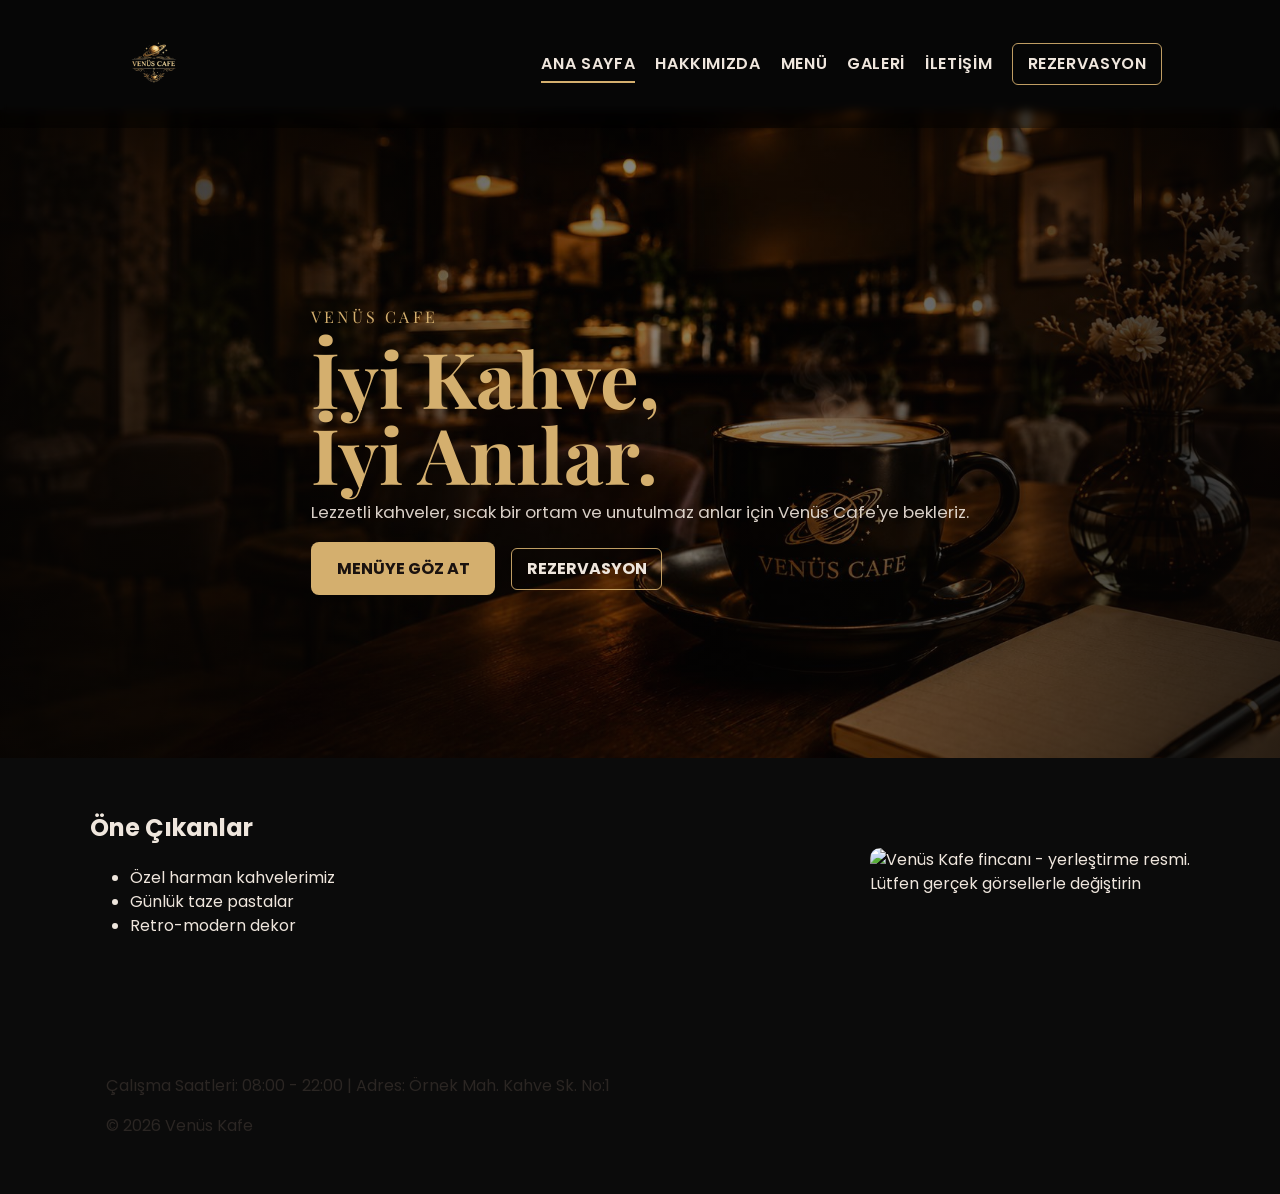
==== index.html @ 49abc26f "first commit" ====
<!doctype html>
<html lang="tr">
<head>
  <meta charset="utf-8">
  <meta name="viewport" content="width=device-width, initial-scale=1">
  <title>Venüs Kafe - Anasayfa</title>
  <!-- Google Fonts -->
  <link href="https://fonts.googleapis.com/css2?family=Playfair+Display:wght@400;700&family=Poppins:wght@300;400;600&display=swap" rel="stylesheet">
  <link rel="stylesheet" href="css/style.css">
</head>
<body>
  <header class="site-header">
    <!-- REQ: Header with logo and navigation (Template requirement) -->
    <div class="container header-inner">
      <a class="logo" href="index.html">
        <img src="logo.png" alt="Venüs Cafe Logo">
      </a>
      <nav class="main-nav">
        <a href="index.html" class="active">ANA SAYFA</a>
        <a href="about.html">HAKKIMIZDA</a>
        <a href="menu.html">MENÜ</a>
        <a href="media.html">GALERİ</a>
        <a href="contact.html">İLETİŞİM</a>
        <a href="contact.html" class="btn btn-outline">REZERVASYON</a>
      </nav>
    </div>
  </header>

  <main>
    <section class="hero">
      <div class="hero-overlay"></div>
      <div class="container hero-inner">
        <div class="hero-content">
          <div class="eyebrow">VENÜS CAFE</div>
          <h1 class="hero-title" style="font-family: 'Playfair Display', serif; color: #D4AF6E;">İyi Kahve,<br>İyi Anılar.</h1>
          <p class="lead">Lezzetli kahveler, sıcak bir ortam ve unutulmaz anlar için Venüs Cafe'ye bekleriz.</p>
          <div class="hero-ctas">
            <a href="menu.html" class="btn">MENÜYE GÖZ AT</a>
            <a href="contact.html" class="btn btn-outline">REZERVASYON</a>
          </div>
        </div>
      </div>
    </section>

    <section class="features container">
      <!-- REQ: Content showcasing highlights -->
      <article>
        <h2>Öne Çıkanlar</h2>
        <ul>
          <li>Özel harman kahvelerimiz</li>
          <li>Günlük taze pastalar</li>
          <li>Retro-modern dekor</li>
        </ul>
      </article>
      <aside>
        <img src="assets/coffee-cup.jpg" alt="Venüs Kafe fincanı - yerleştirme resmi. Lütfen gerçek görsellerle değiştirin">
      </aside>
    </section>
  </main>

  <footer class="site-footer">
    <!-- REQ: Footer with hours, address and copyright (Template requirement) -->
    <div class="container">
      <p>Çalışma Saatleri: 08:00 - 22:00 | Adres: Örnek Mah. Kahve Sk. No:1</p>
      <p>&copy; 2026 Venüs Kafe</p>
    </div>
  </footer>
</body>
</html>
---- css/style.css ----
/* External CSS: site-wide styles, colors, fonts, layout (External CSS requirement) */
.root-fixed{}
:root{
  --bg:#0b0b0b; /* deep dark */
  --muted:#2b2623; /* dark brown */
  --accent:#D4AF6E; /* warm gold */
  --text:#efe6dd; /* light cream */
  --card:#1a1513;
  --header-offset:110px; /* space to offset fixed header */
}
*{box-sizing:border-box}
.site-header{background:rgba(0,0,0,0.4);backdrop-filter:blur(4px);padding:1rem 0;position:fixed;left:0;right:0;top:0;z-index:30}
.header-inner{display:flex;justify-content:space-between;align-items:center}
.logo img{height:64px;display:block}
.main-nav a{margin-left:1rem;color:var(--text);text-decoration:none;font-weight:600;letter-spacing:0.04em}
.main-nav a.active{border-bottom:2px solid var(--accent);padding-bottom:6px}
.btn.btn-outline{border:1px solid rgba(212,175,110,0.9);background:transparent;color:var(--text);padding:0.5rem 0.9rem;border-radius:6px}
.hero{min-height:72vh;display:flex;align-items:center;padding:6rem 0 4rem 0;position:relative;background-image:url('../background.jpeg');background-size:cover;background-position:center;color:var(--text)}
body{margin:0;font-family:'Poppins',sans-serif;background:var(--bg);color:var(--text);line-height:1.5;padding-top:var(--header-offset)}
.container{max-width:1100px;margin:0 auto;padding:1rem}

.hero-overlay{position:absolute;inset:0;background:linear-gradient(90deg, rgba(6,4,3,0.82) 0%, rgba(6,4,3,0.45) 55%, rgba(6,4,3,0.82) 100%)}
.hero-inner{position:relative;z-index:2;padding-top:2rem;padding-bottom:2rem}
.hero-content{max-width:700px}
.eyebrow{font-family:'Playfair Display',serif;letter-spacing:0.2em;color:var(--accent);margin-bottom:0.6rem}
.hero-title{font-family:'Playfair Display',serif;font-size:clamp(2.2rem,6vw,5.2rem);margin:0 0 0.5rem 0;line-height:1}
.lead{color:rgba(239,230,221,0.9);margin-top:0.5rem;font-size:1.05rem}
.btn{display:inline-block;padding:0.9rem 1.6rem;border-radius:8px;background:var(--accent);color:#1a120f;text-decoration:none;font-weight:700;margin-right:0.75rem}

.features{display:grid;grid-template-columns:1fr 320px;gap:2rem;align-items:center;padding:2rem 0}
.features img{width:100%;border-radius:10px}

.team .grid{display:grid;grid-template-columns:repeat(auto-fit,minmax(200px,1fr));gap:1rem}
.card{background:var(--card);padding:1rem;border-radius:8px;box-shadow:0 2px 6px rgba(0,0,0,0.05);text-align:center}
.card img{width:100%;height:180px;object-fit:cover;border-radius:6px}

.menu-table{width:100%;border-collapse:collapse;margin:1.5rem 0;background:var(--card)}
.menu-table th, .menu-table td{padding:0.9rem;border:1px solid var(--muted)}
.menu-table thead th{background:linear-gradient(90deg,var(--muted), #fff);font-family:'Playfair Display',serif}

/* Menu poster styling */
.menu-figure{max-width:980px;margin:1.25rem auto;text-align:center;color:var(--muted)}
.menu-poster{width:100%;height:auto;border-radius:10px;box-shadow:0 8px 30px rgba(0,0,0,0.6);border:1px solid rgba(212,175,110,0.08)}
.menu-figure figcaption{font-family:'Playfair Display',serif;margin-top:0.5rem;color:var(--accent);letter-spacing:0.06em}

/* About page hero image */
.about-hero{max-width:1100px;margin:1.5rem auto;border-radius:12px;overflow:hidden}
.about-hero img{width:100%;height:420px;object-fit:cover;display:block;filter:contrast(0.95) brightness(0.9)}

/* Team avatars (circular) */
.team .grid{display:grid;grid-template-columns:repeat(auto-fit,minmax(220px,1fr));gap:1rem;align-items:start}
.team .card{background:transparent;padding:1rem;border-radius:8px;text-align:center;color:var(--text)}
.team .card img{width:140px;height:140px;object-fit:cover;border-radius:50%;display:block;margin:0 auto 0.8rem;border:4px solid rgba(212,175,110,0.12)}
.team .card h3{margin:0.25rem 0 0.4rem 0;font-family:'Playfair Display',serif}
.team .card p{margin:0;font-size:0.95rem;color:rgba(239,230,221,0.9)}

.contact-page .contact-form{display:grid;grid-template-columns:1fr 1fr;gap:1rem}
.contact-form label{display:block}
.contact-form input,.contact-form textarea{width:100%;padding:0.6rem;border:1px solid var(--muted);border-radius:6px}
.contact-form .btn{grid-column:1 / -1;justify-self:start}

.site-footer{background:transparent;padding:1.5rem 0;color:var(--muted);margin-top:2rem}

/* Responsive */
@media(max-width:800px){
  .features{grid-template-columns:1fr}
  .contact-form{grid-template-columns:1fr}
  .main-nav{display:none}
  :root{--header-offset:90px}
}

/* Accessibility hint */
.logo:focus, .main-nav a:focus, .btn:focus{outline:2px solid var(--accent);outline-offset:2px}

/* Comment noting which requirements are covered by this CSS file */
/* This external stylesheet contains: color palette, fonts, layout (grid/flexbox), table styling, responsive rules. */
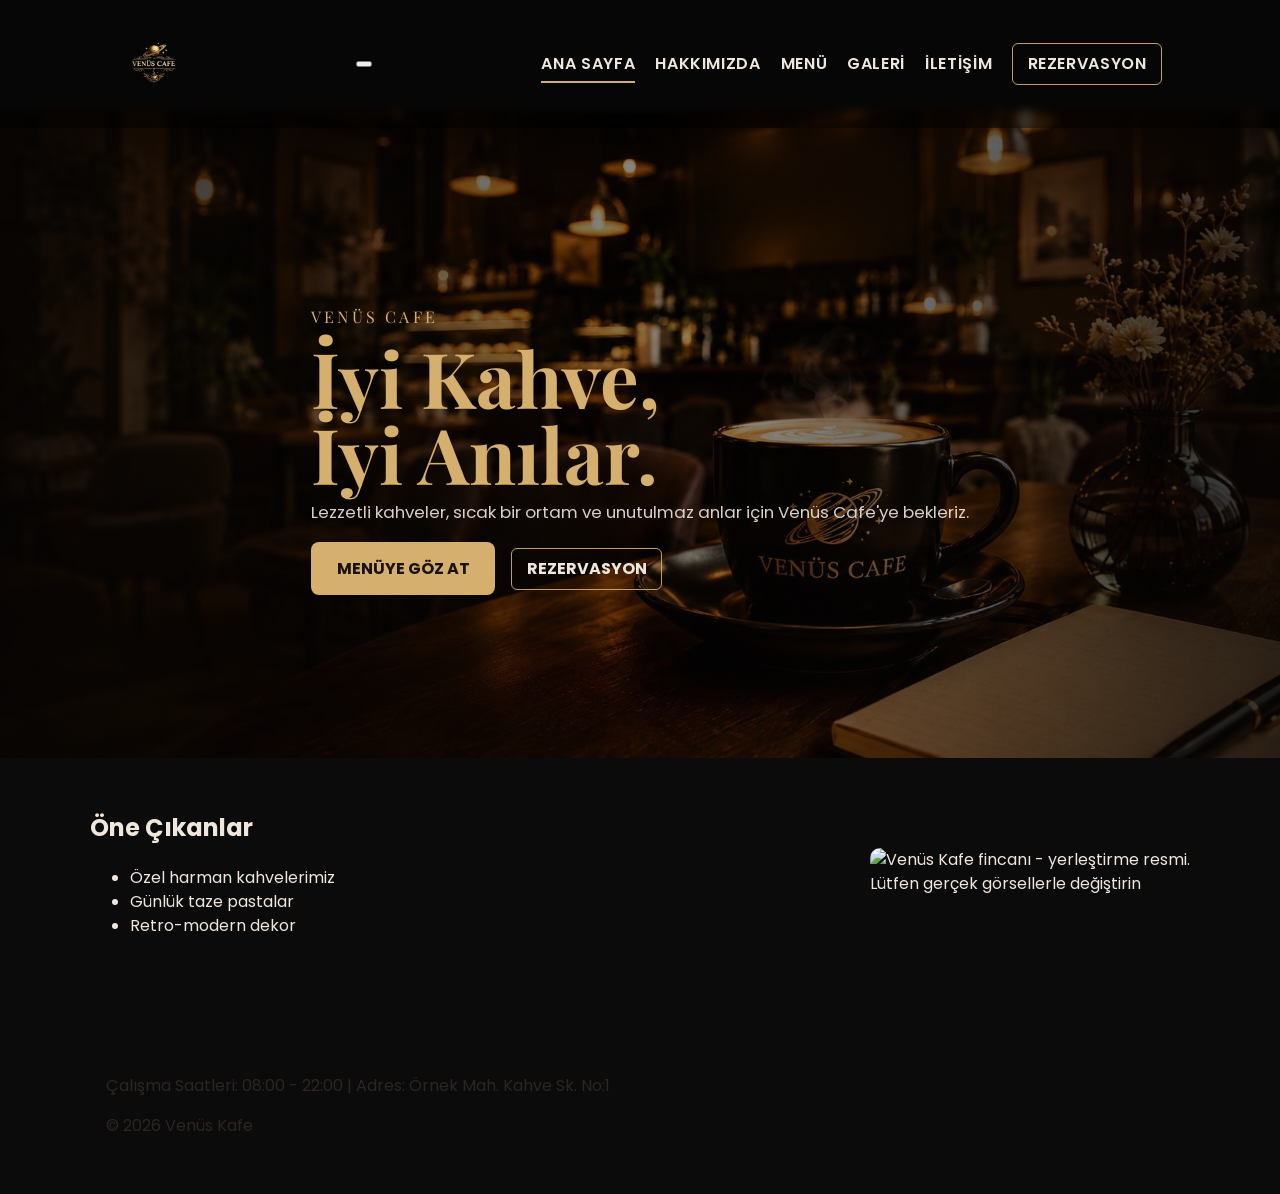
==== commit 58c7f27a: "first commit" ====
--- a/index.html
+++ b/index.html
@@ -15,6 +15,7 @@
       <a class="logo" href="index.html">
         <img src="logo.png" alt="Venüs Cafe Logo">
       </a>
+      <button class="hamburger" aria-label="Menü" aria-expanded="false"><span></span></button>
       <nav class="main-nav">
         <a href="index.html" class="active">ANA SAYFA</a>
         <a href="about.html">HAKKIMIZDA</a>
@@ -65,5 +66,19 @@
       <p>&copy; 2026 Venüs Kafe</p>
     </div>
   </footer>
+  <script>
+    (function(){
+      const ham = document.querySelector('.hamburger');
+      const nav = document.querySelector('.main-nav');
+      if(!ham || !nav) return;
+      ham.addEventListener('click', ()=>{
+        const open = nav.classList.toggle('mobile-open');
+        ham.classList.toggle('open', open);
+        ham.setAttribute('aria-expanded', String(open));
+      });
+      // close when clicking a link
+      nav.querySelectorAll('a').forEach(a=>a.addEventListener('click', ()=>{ nav.classList.remove('mobile-open'); ham.classList.remove('open'); ham.setAttribute('aria-expanded','false'); }));
+    })();
+  </script>
 </body>
 </html>
--- a/css/style.css
+++ b/css/style.css
@@ -66,6 +66,19 @@
   .features{grid-template-columns:1fr}
   .contact-form{grid-template-columns:1fr}
   .main-nav{display:none}
+  /* Hamburger button visible on mobile */
+  .hamburger{display:block;background:transparent;border:0;cursor:pointer;width:44px;height:36px;position:relative}
+  .hamburger span, .hamburger span::before, .hamburger span::after{display:block;position:absolute;height:3px;width:22px;background:var(--text);left:50%;transform:translateX(-50%);border-radius:2px;transition:all .25s ease}
+  .hamburger span{top:50%;transform:translate(-50%,-50%)}
+  .hamburger span::before{content:'';top:-8px}
+  .hamburger span::after{content:'';top:8px}
+  .hamburger.open span{background:transparent}
+  .hamburger.open span::before{transform:translateX(-50%) rotate(45deg);top:0}
+  .hamburger.open span::after{transform:translateX(-50%) rotate(-45deg);top:0}
+  /* Mobile nav when open */
+  .main-nav.mobile-open{display:flex;flex-direction:column;position:fixed;right:12px;top:calc(var(--header-offset) + 8px);background:linear-gradient(180deg, rgba(10,8,6,0.95), rgba(10,8,6,0.9));padding:1rem;border-radius:10px;box-shadow:0 8px 30px rgba(0,0,0,0.6);z-index:95}
+  .main-nav.mobile-open a{display:block;margin:0.35rem 0}
+  .main-nav.mobile-open .btn.btn-outline{margin-top:0.6rem}
   :root{--header-offset:90px}
 }
 
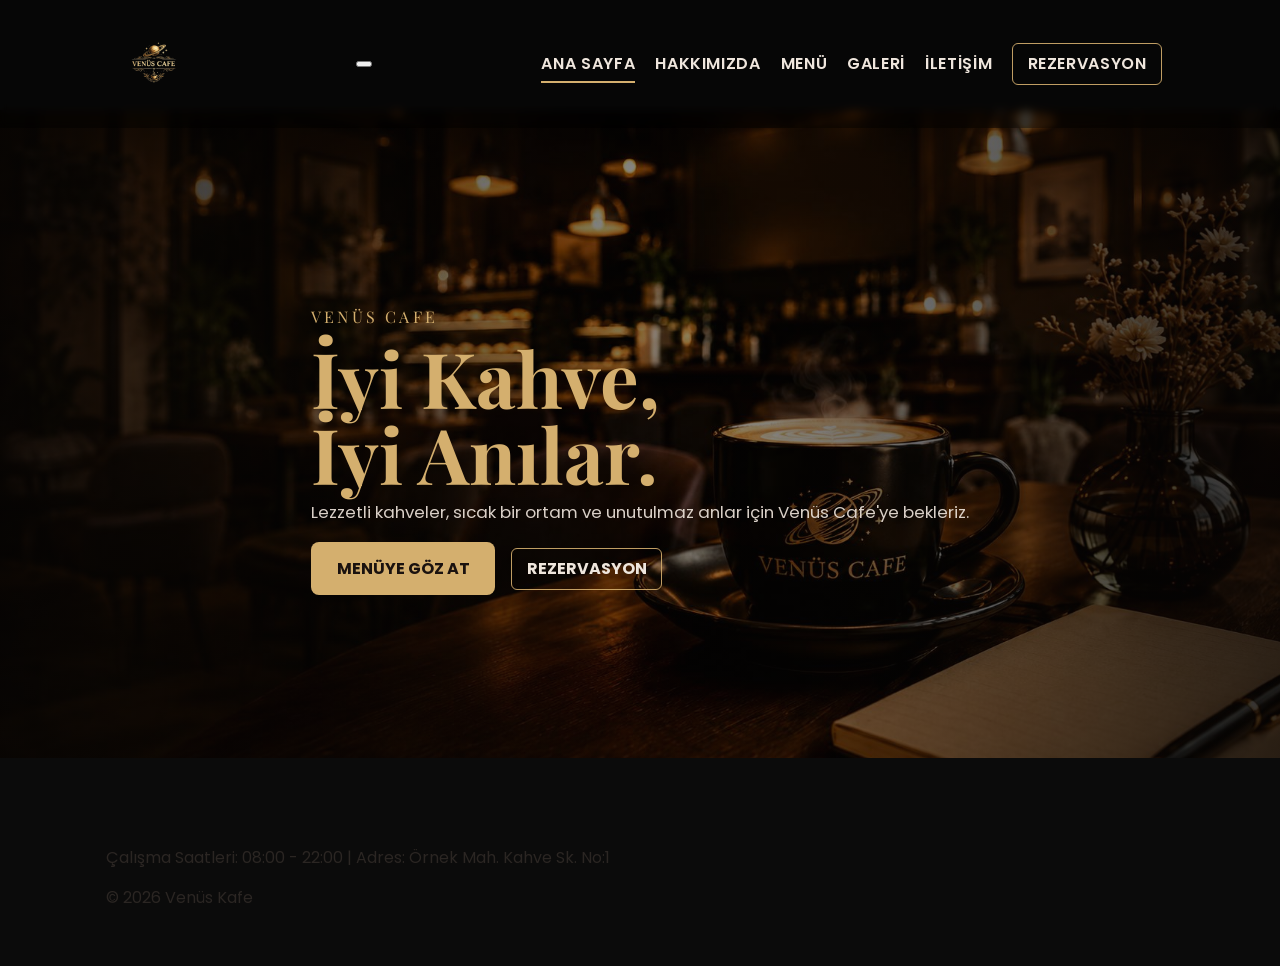
==== commit 1720baa5: "first commit" ====
--- a/index.html
+++ b/index.html
@@ -43,20 +43,7 @@
       </div>
     </section>
 
-    <section class="features container">
-      <!-- REQ: Content showcasing highlights -->
-      <article>
-        <h2>Öne Çıkanlar</h2>
-        <ul>
-          <li>Özel harman kahvelerimiz</li>
-          <li>Günlük taze pastalar</li>
-          <li>Retro-modern dekor</li>
-        </ul>
-      </article>
-      <aside>
-        <img src="assets/coffee-cup.jpg" alt="Venüs Kafe fincanı - yerleştirme resmi. Lütfen gerçek görsellerle değiştirin">
-      </aside>
-    </section>
+ 
   </main>
 
   <footer class="site-footer">
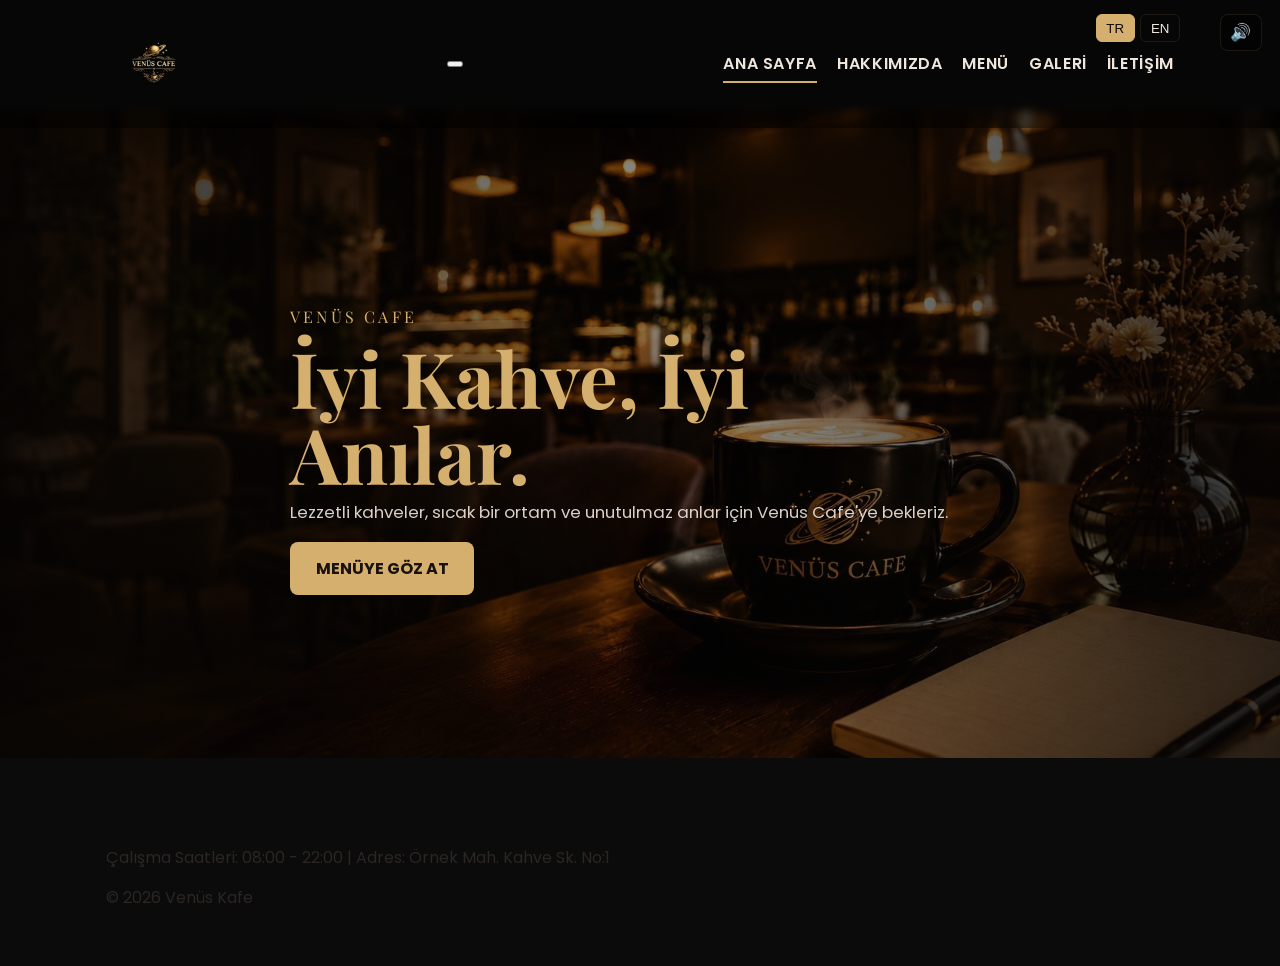
==== commit 6ab49ea8: "Implement multilingual support and audio control features across the site" ====
--- a/index.html
+++ b/index.html
@@ -15,14 +15,21 @@
       <a class="logo" href="index.html">
         <img src="logo.png" alt="Venüs Cafe Logo">
       </a>
+      <div class="lang-select">
+        <button class="lang-btn" data-lang="tr" aria-pressed="false">TR</button>
+        <button class="lang-btn" data-lang="en" aria-pressed="false">EN</button>
+      </div>
+      <!-- Audio toggle placed in header area -->
+      <div class="audio-control">
+        <button id="audioToggle" aria-pressed="false" title="Müziği kapat/aç">🔊</button>
+      </div>
       <button class="hamburger" aria-label="Menü" aria-expanded="false"><span></span></button>
       <nav class="main-nav">
-        <a href="index.html" class="active">ANA SAYFA</a>
-        <a href="about.html">HAKKIMIZDA</a>
-        <a href="menu.html">MENÜ</a>
-        <a href="media.html">GALERİ</a>
-        <a href="contact.html">İLETİŞİM</a>
-        <a href="contact.html" class="btn btn-outline">REZERVASYON</a>
+        <a href="index.html" class="active" data-i18n="nav.home">ANA SAYFA</a>
+        <a href="about.html" data-i18n="nav.about">HAKKIMIZDA</a>
+        <a href="menu.html" data-i18n="nav.menu">MENÜ</a>
+        <a href="media.html" data-i18n="nav.media">GALERİ</a>
+        <a href="contact.html" data-i18n="nav.contact">İLETİŞİM</a>
       </nav>
     </div>
   </header>
@@ -32,12 +39,11 @@
       <div class="hero-overlay"></div>
       <div class="container hero-inner">
         <div class="hero-content">
-          <div class="eyebrow">VENÜS CAFE</div>
-          <h1 class="hero-title" style="font-family: 'Playfair Display', serif; color: #D4AF6E;">İyi Kahve,<br>İyi Anılar.</h1>
-          <p class="lead">Lezzetli kahveler, sıcak bir ortam ve unutulmaz anlar için Venüs Cafe'ye bekleriz.</p>
+          <div class="eyebrow" data-i18n="hero.eyebrow">VENÜS CAFE</div>
+          <h1 class="hero-title" data-i18n="hero.title" style="font-family: 'Playfair Display', serif; color: #D4AF6E;">İyi Kahve,<br>İyi Anılar.</h1>
+          <p class="lead" data-i18n="hero.lead">Lezzetli kahveler, sıcak bir ortam ve unutulmaz anlar için Venüs Cafe'ye bekleriz.</p>
           <div class="hero-ctas">
-            <a href="menu.html" class="btn">MENÜYE GÖZ AT</a>
-            <a href="contact.html" class="btn btn-outline">REZERVASYON</a>
+            <a href="menu.html" class="btn" data-i18n="cta.menu">MENÜYE GÖZ AT</a>
           </div>
         </div>
       </div>
@@ -45,6 +51,9 @@
 
  
   </main>
+
+  <!-- Background music (looping). Place the file at assets/bgmusic.mp3 or root bgmusic.mp3 -->
+  <audio id="bgAudio" loop preload="auto" src="assets/bgmusic.mp3"></audio>
 
   <footer class="site-footer">
     <!-- REQ: Footer with hours, address and copyright (Template requirement) -->
@@ -67,5 +76,72 @@
       nav.querySelectorAll('a').forEach(a=>a.addEventListener('click', ()=>{ nav.classList.remove('mobile-open'); ham.classList.remove('open'); ham.setAttribute('aria-expanded','false'); }));
     })();
   </script>
+  <script>
+    (function(){
+      const audio = document.getElementById('bgAudio');
+      const btn = document.getElementById('audioToggle');
+      if(!audio || !btn) return;
+
+      // Try to autoplay; browsers may block with sound — if blocked, button will allow user to start
+      function setPlayingState(isPlaying){
+        btn.classList.toggle('playing', !!isPlaying);
+        btn.setAttribute('aria-pressed', String(!!isPlaying));
+        btn.title = isPlaying ? 'Müziği kapat' : 'Müziği aç';
+        btn.textContent = isPlaying ? '🔈' : '🔊';
+      }
+
+      // Manual-only playback: do not autoplay. Initialize button state based on audio.paused
+      setPlayingState(!audio.paused && !audio.muted && !audio.paused);
+
+      btn.addEventListener('click', async ()=>{
+        if(audio.paused){
+          try{ await audio.play(); setPlayingState(true); }catch(e){ setPlayingState(false); console.error(e); }
+        } else {
+          audio.pause(); setPlayingState(false);
+        }
+      });
+    })();
+  </script>
+  <script>
+    // Simple i18n: translations for basic UI strings
+    (function(){
+      const translations = {
+        tr: {
+          'nav.home':'ANA SAYFA','nav.about':'HAKKIMIZDA','nav.menu':'MENÜ','nav.media':'GALERİ','nav.contact':'İLETİŞİM',
+          'hero.eyebrow':'VENÜS CAFE','hero.title':'İyi Kahve,\nİyi Anılar.','hero.lead':'Lezzetli kahveler, sıcak bir ortam ve unutulmaz anlar için Venüs Cafe\'ye bekleriz.',
+          'cta.menu':'MENÜYE GÖZ AT',
+          'contact.title':'İletişim','contact.first_name':'Ad','contact.last_name':'Soyad','contact.email':'E-posta','contact.subject':'Konu','contact.message':'Mesaj','contact.submit':'Gönder'
+        },
+        en: {
+          'nav.home':'HOME','nav.about':'ABOUT','nav.menu':'MENU','nav.media':'GALLERY','nav.contact':'CONTACT',
+          'hero.eyebrow':'VENUS CAFE','hero.title':'Good Coffee,\nGood Memories.','hero.lead':'Delicious coffees, a warm atmosphere and unforgettable moments await you at Venus Cafe.',
+          'cta.menu':'VIEW MENU',
+          'contact.title':'Contact','contact.first_name':'First Name','contact.last_name':'Last Name','contact.email':'Email','contact.subject':'Subject','contact.message':'Message','contact.submit':'Send'
+        }
+      };
+
+      function applyLang(lang){
+        document.querySelectorAll('[data-i18n]').forEach(el=>{
+          const key = el.getAttribute('data-i18n');
+          const txt = translations[lang] && translations[lang][key];
+          if(!txt) return;
+          // Preserve inner HTML line breaks for hero title
+          if(key==='hero.title'){
+            el.innerHTML = txt.replace(/\\n/g,'<br>');
+          } else el.textContent = txt;
+        });
+        // form labels and placeholders
+        document.querySelectorAll('[data-i18n-placeholder]').forEach(el=>{ const k=el.dataset.i18nPlaceholder; if(translations[lang]&&translations[lang][k]) el.placeholder = translations[lang][k]; });
+        localStorage.setItem('site_lang', lang);
+      }
+
+      const buttons = document.querySelectorAll('.lang-btn');
+      const init = localStorage.getItem('site_lang') || 'tr';
+      function setActiveBtn(lang){ buttons.forEach(b=>{ const is = b.dataset.lang===lang; b.classList.toggle('active', is); b.setAttribute('aria-pressed', String(is)); }); }
+      setActiveBtn(init);
+      applyLang(init);
+      buttons.forEach(b=> b.addEventListener('click', ()=>{ applyLang(b.dataset.lang); setActiveBtn(b.dataset.lang); }));
+    })();
+  </script>
 </body>
 </html>
--- a/css/style.css
+++ b/css/style.css
@@ -12,6 +12,14 @@
 .site-header{background:rgba(0,0,0,0.4);backdrop-filter:blur(4px);padding:1rem 0;position:fixed;left:0;right:0;top:0;z-index:30}
 .header-inner{display:flex;justify-content:space-between;align-items:center}
 .logo img{height:64px;display:block}
+.audio-control{position:fixed;right:18px;top:14px;z-index:120}
+.audio-control button{background:rgba(0,0,0,0.5);border:1px solid rgba(212,175,110,0.12);color:var(--text);padding:0.45rem 0.6rem;border-radius:8px;cursor:pointer;font-size:1.05rem}
+.audio-control button.playing{background:var(--accent);color:#140f0b}
+/* Language selector in header */
+.lang-select{position:fixed;right:100px;top:14px;z-index:120;display:flex;gap:0.35rem}
+.lang-select .lang-btn{background:transparent;border:1px solid rgba(212,175,110,0.12);color:var(--text);padding:0.35rem 0.6rem;border-radius:6px;cursor:pointer}
+.lang-select .lang-btn.active{background:var(--accent);color:#100b07;border-color:var(--accent)}
+/* audio overlay removed: manual control only */
 .main-nav a{margin-left:1rem;color:var(--text);text-decoration:none;font-weight:600;letter-spacing:0.04em}
 .main-nav a.active{border-bottom:2px solid var(--accent);padding-bottom:6px}
 .btn.btn-outline{border:1px solid rgba(212,175,110,0.9);background:transparent;color:var(--text);padding:0.5rem 0.9rem;border-radius:6px}
